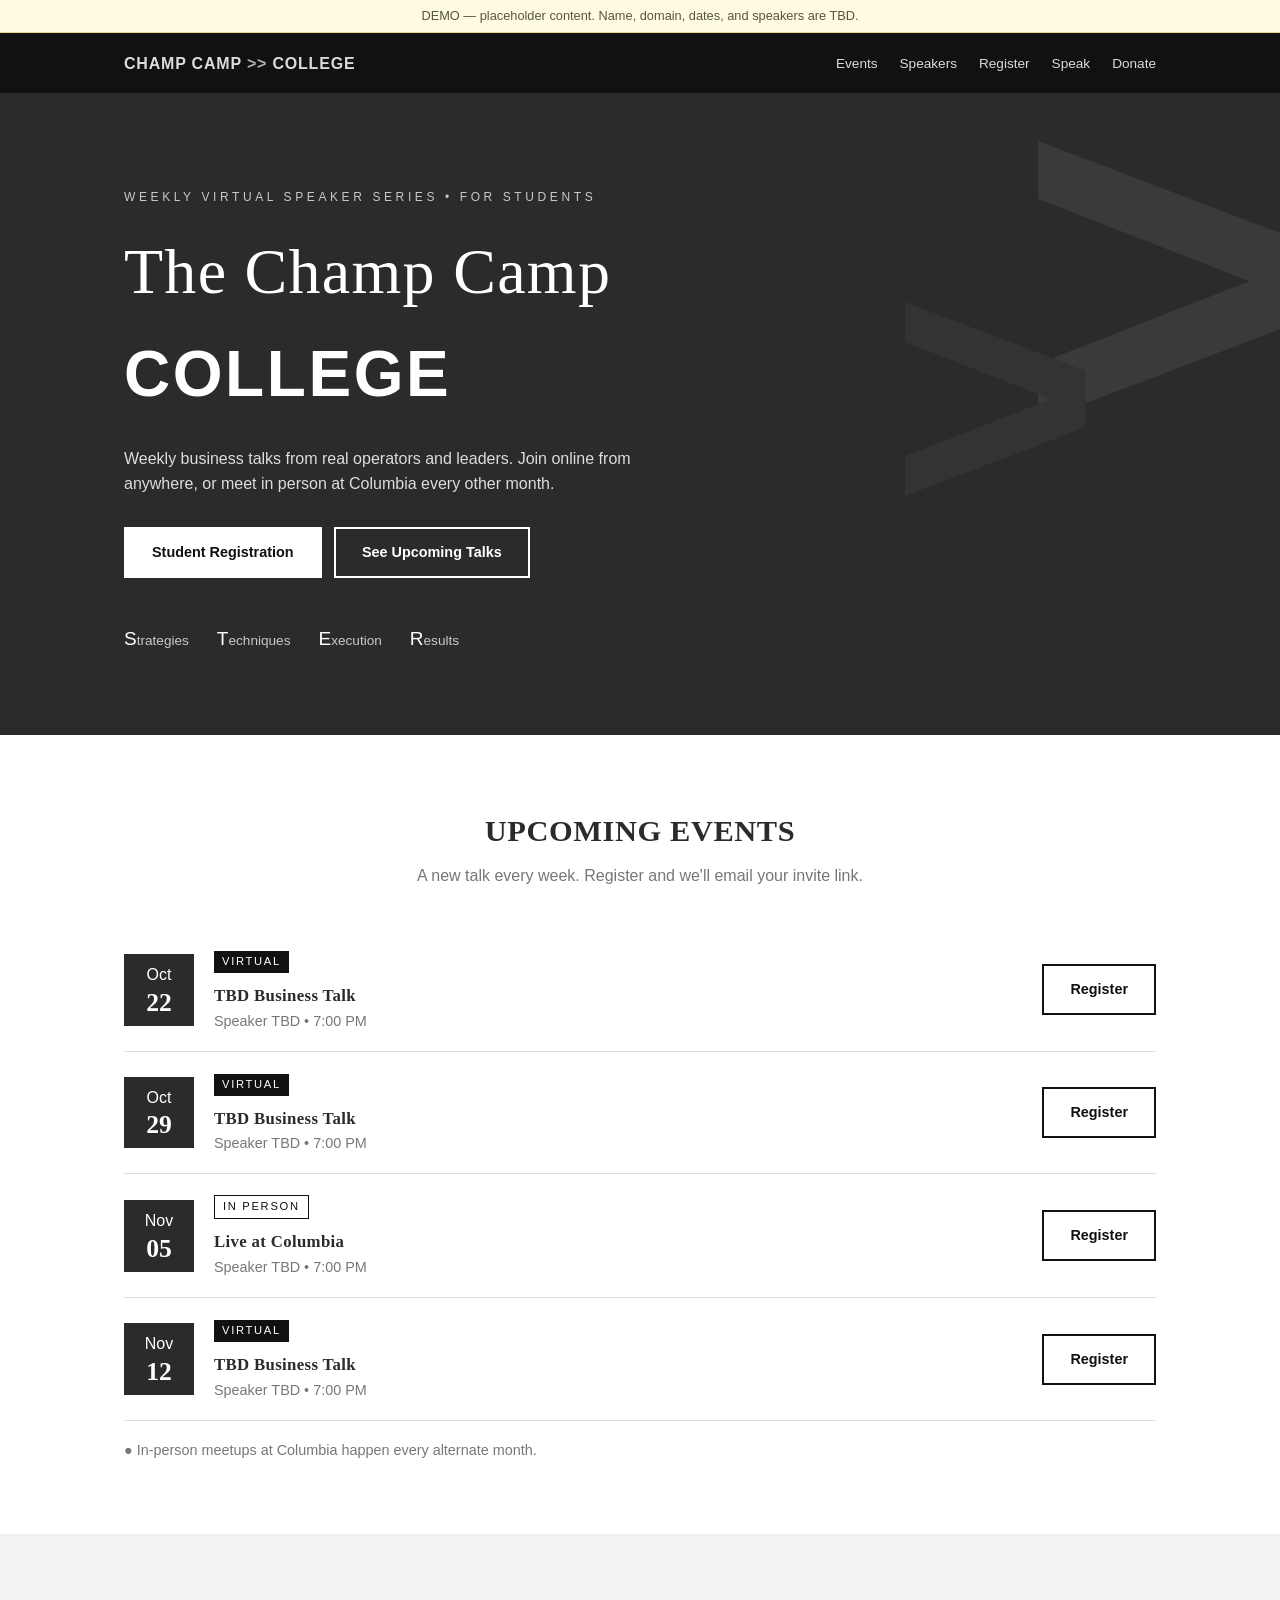
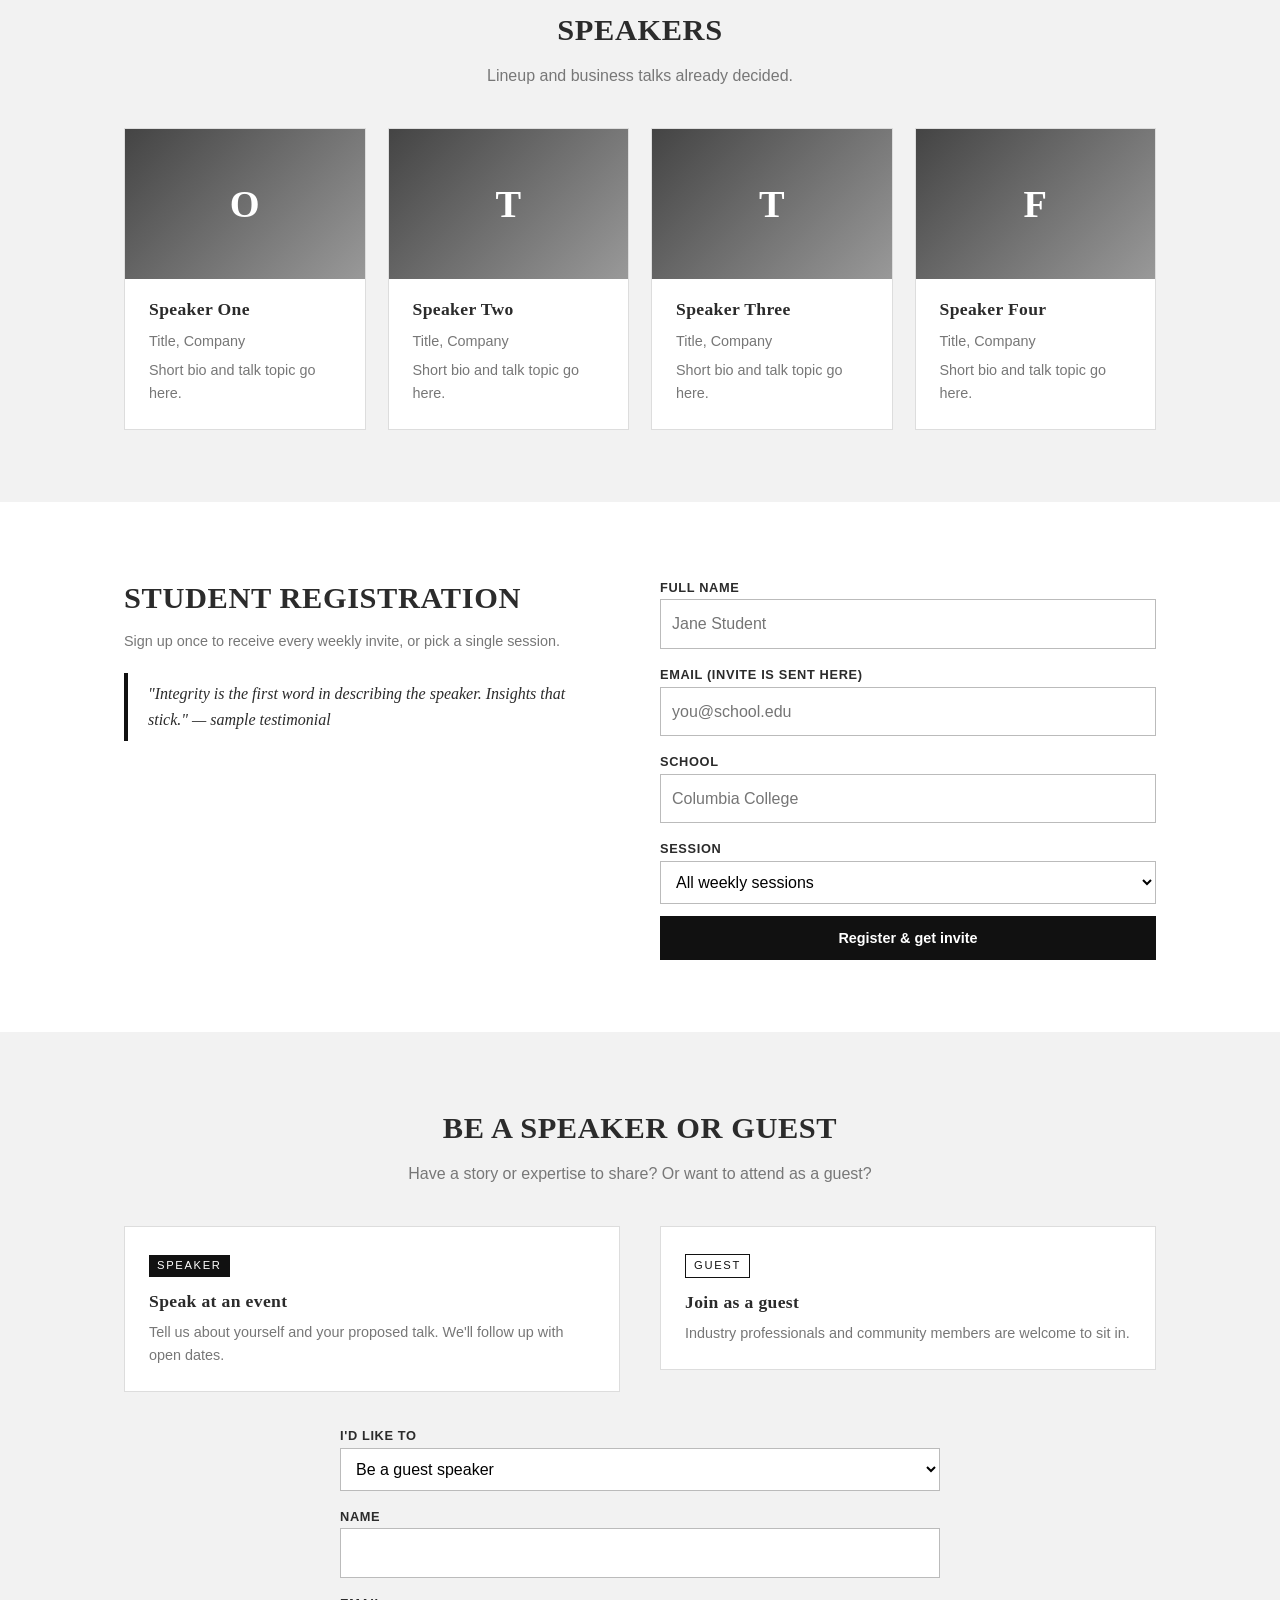
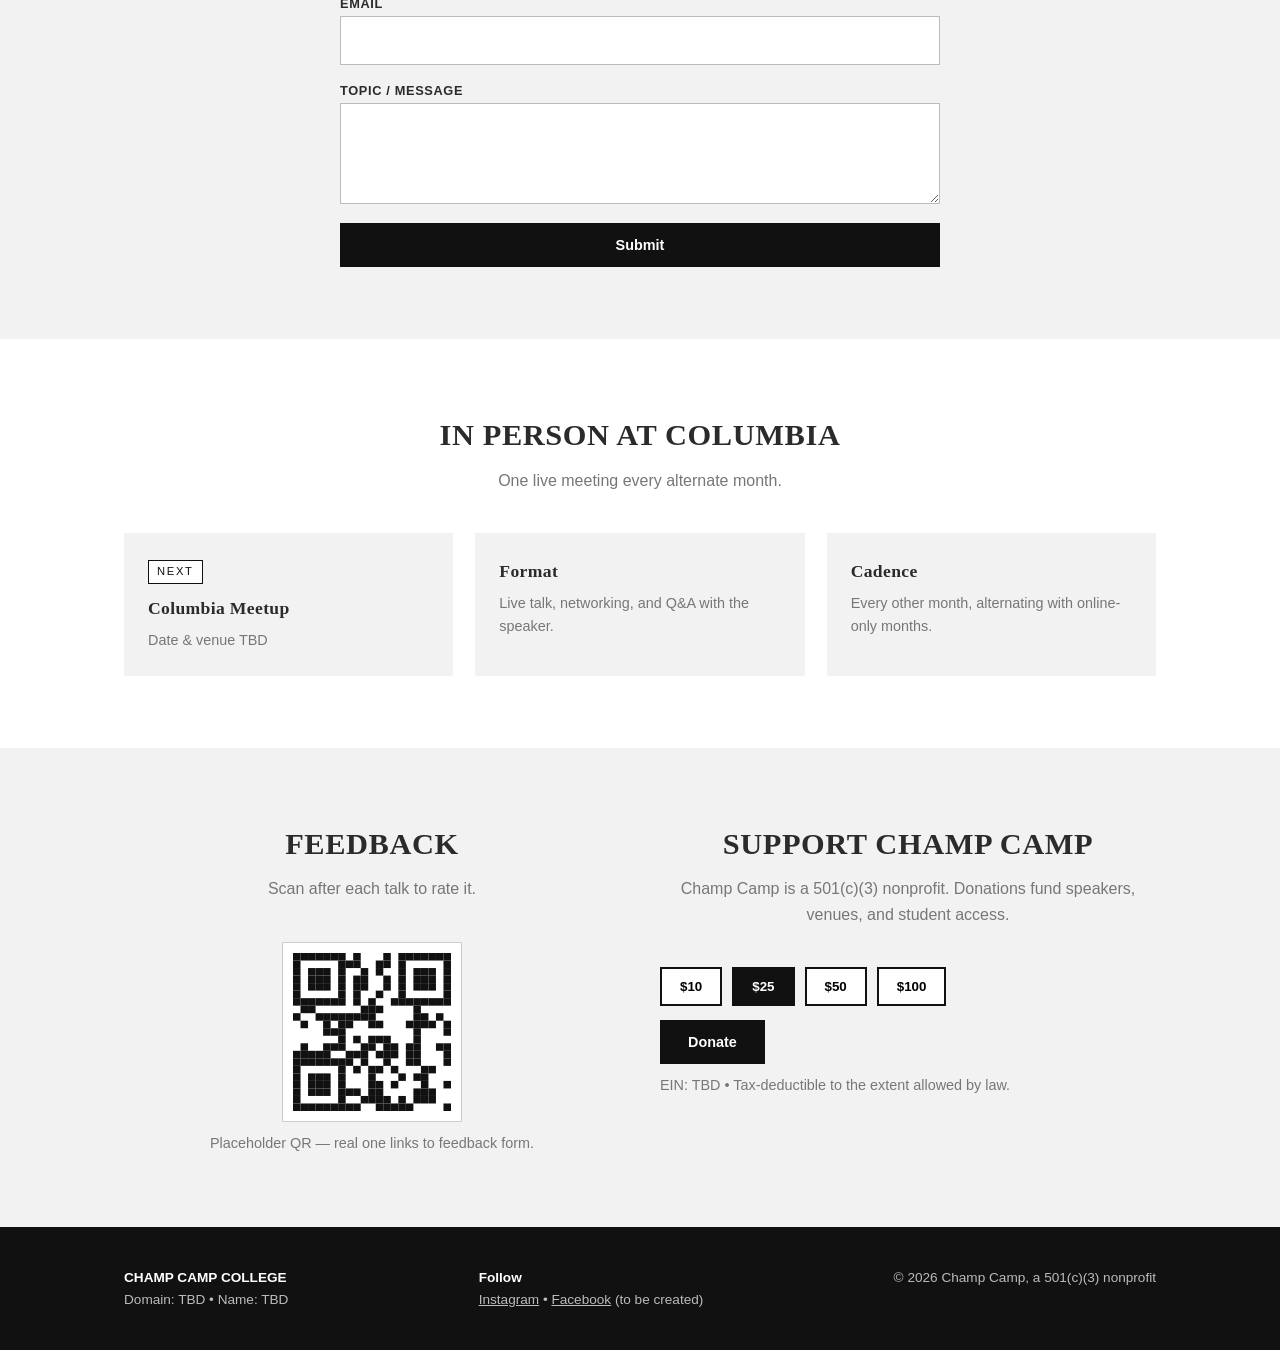
==== index.html @ f2e65703 "Add Champ Camp College demo site Co-authored-by: Copilot <223556219+Copilot@users.noreply.github.com" ====
<!DOCTYPE html>
<html lang="en">
<head>
<meta charset="utf-8">
<meta name="viewport" content="width=device-width, initial-scale=1">
<title>Champ Camp College — Weekly Speaking Events</title>
<style>
  :root{--ink:#2b2b2b;--black:#111;--gray:#c9c9c9;--light:#f2f2f2;--mid:#777;--white:#fff}
  *{box-sizing:border-box;margin:0}
  html{scroll-behavior:smooth}
  body{font-family:"Helvetica Neue",Arial,sans-serif;color:var(--ink);background:var(--white);line-height:1.6}
  h1,h2,h3{font-family:Georgia,"Times New Roman",serif;font-weight:700;letter-spacing:.02em}
  a{color:inherit}
  .wrap{max-width:1080px;margin:auto;padding:0 24px}
  .chev{color:var(--gray);font-weight:900}
  .sc{font-variant:small-caps;letter-spacing:.12em}

  nav{position:sticky;top:0;background:var(--black);color:#fff;z-index:10}
  nav .wrap{display:flex;justify-content:space-between;align-items:center;height:60px}
  nav .logo{font-weight:800;letter-spacing:.05em;text-decoration:none}
  nav ul{display:flex;gap:22px;list-style:none;padding:0;font-size:.85rem}
  nav a{text-decoration:none;opacity:.85}nav a:hover{opacity:1}
  @media(max-width:760px){nav ul{display:none}}

  .hero{background:var(--ink);color:#fff;padding:90px 0 80px;position:relative;overflow:hidden}
  .hero:before,.hero:after{content:">";position:absolute;font:900 520px/1 Arial;color:#3a3a3a;right:-40px;top:-80px}
  .hero:after{right:180px;top:120px;color:#333;font-size:360px}
  .hero .wrap{position:relative;z-index:1}
  .hero small{letter-spacing:.3em;font-size:.75rem;color:var(--gray)}
  .hero h1{font-size:clamp(2.2rem,6vw,4rem);font-weight:400;margin:12px 0 0}
  .hero h1 b{display:block;font-family:Arial,sans-serif;font-weight:900;letter-spacing:.04em}
  .hero p{max-width:520px;margin:20px 0 30px;color:#ddd}
  .stre{margin-top:46px;display:flex;gap:28px;flex-wrap:wrap;font-size:.85rem;color:var(--gray)}
  .stre span:first-letter{font-size:1.4em;color:#fff}

  .btn{display:inline-block;padding:12px 26px;border:2px solid #fff;background:#fff;color:var(--black);font-weight:700;text-decoration:none;cursor:pointer;font-size:.9rem;border-radius:0}
  .btn.ghost{background:transparent;color:#fff;margin-left:8px}
  .btn.dark{background:var(--black);color:#fff;border-color:var(--black)}
  .btn.dark.ghost{background:transparent;color:var(--black);margin:0}

  section{padding:72px 0}
  section.alt{background:var(--light)}
  .title{text-align:center;font-size:1.9rem;text-transform:uppercase;margin-bottom:8px}
  .sub{text-align:center;color:var(--mid);margin-bottom:40px}
  .grid{display:grid;gap:22px;grid-template-columns:repeat(auto-fit,minmax(230px,1fr))}
  .card{background:#fff;border:1px solid #ddd;padding:24px}
  section:not(.alt) .card{background:var(--light);border:0}
  .card h3{font-size:1.1rem;margin-bottom:6px}
  .tag{display:inline-block;font-size:.7rem;letter-spacing:.15em;text-transform:uppercase;background:var(--black);color:#fff;padding:2px 8px;margin-bottom:10px}
  .tag.in{background:#fff;color:var(--black);border:1px solid var(--black)}

  .event{display:flex;gap:20px;align-items:center;padding:18px 0;border-bottom:1px solid #ddd;flex-wrap:wrap}
  .date{min-width:70px;text-align:center;background:var(--ink);color:#fff;padding:8px}
  .date b{display:block;font:700 1.6rem Georgia,serif}
  .event .info{flex:1;min-width:220px}
  .event .info h3{font-size:1.05rem}
  .muted{color:var(--mid);font-size:.9rem}

  .photo{height:150px;background:linear-gradient(135deg,#444,#999);display:flex;align-items:center;justify-content:center;color:#fff;font:700 2.4rem Georgia,serif;margin:-24px -24px 16px}

  .split{display:grid;gap:40px;grid-template-columns:1fr 1fr;align-items:start}
  @media(max-width:760px){.split{grid-template-columns:1fr}}
  form{display:grid;gap:12px}
  input,select,textarea{width:100%;padding:11px;border:1px solid #bbb;font:inherit;background:#fff;border-radius:0}
  label{font-size:.8rem;font-weight:700;letter-spacing:.05em;text-transform:uppercase}
  .ok{display:none;background:var(--black);color:#fff;padding:12px;margin-top:10px}

  .quote{border-left:4px solid var(--black);padding:8px 20px;font-family:Georgia,serif;font-style:italic;background:#fff;margin-top:20px}

  .qr{width:180px;height:180px;background:#fff;padding:10px;border:1px solid #ccc;margin:auto}
  .amounts{display:flex;gap:10px;flex-wrap:wrap;margin:14px 0}
  .amounts button{padding:10px 18px;border:2px solid var(--black);background:#fff;font-weight:700;cursor:pointer}
  .amounts button.on{background:var(--black);color:#fff}

  footer{background:var(--black);color:#bbb;padding:40px 0;font-size:.85rem}
  footer .wrap{display:flex;justify-content:space-between;flex-wrap:wrap;gap:16px}
  footer b{color:#fff}
  .demo{background:#fffbe0;border-bottom:1px solid #e6dc8a;text-align:center;font-size:.8rem;padding:6px;color:#554}
</style>
</head>
<body>
<div class="demo">DEMO — placeholder content. Name, domain, dates, and speakers are TBD.</div>

<nav><div class="wrap">
  <a class="logo" href="#top">CHAMP CAMP <span class="chev">&gt;&gt;</span> COLLEGE</a>
  <ul>
    <li><a href="#events">Events</a></li>
    <li><a href="#speakers">Speakers</a></li>
    <li><a href="#register">Register</a></li>
    <li><a href="#speak">Speak</a></li>
    <li><a href="#donate">Donate</a></li>
  </ul>
</div></nav>

<header class="hero" id="top"><div class="wrap">
  <small>WEEKLY VIRTUAL SPEAKER SERIES &bull; FOR STUDENTS</small>
  <h1>The Champ Camp <b>COLLEGE</b></h1>
  <p>Weekly business talks from real operators and leaders. Join online from anywhere, or meet in person at Columbia every other month.</p>
  <a class="btn" href="#register">Student Registration</a>
  <a class="btn ghost" href="#events">See Upcoming Talks</a>
  <div class="stre"><span>Strategies</span><span>Techniques</span><span>Execution</span><span>Results</span></div>
</div></header>

<section id="events"><div class="wrap">
  <h2 class="title">Upcoming Events</h2>
  <p class="sub">A new talk every week. Register and we'll email your invite link.</p>
  <div id="eventList"></div>
  <p class="muted" style="margin-top:18px">&#9679; In-person meetups at Columbia happen every alternate month.</p>
</div></section>

<section class="alt" id="speakers"><div class="wrap">
  <h2 class="title">Speakers</h2>
  <p class="sub">Lineup and business talks already decided.</p>
  <div class="grid" id="speakerGrid"></div>
</div></section>

<section id="register"><div class="wrap split">
  <div>
    <h2 class="title" style="text-align:left">Student Registration</h2>
    <p class="muted">Sign up once to receive every weekly invite, or pick a single session.</p>
    <div class="quote">"Integrity is the first word in describing the speaker. Insights that stick." &mdash; sample testimonial</div>
  </div>
  <form id="regForm">
    <div><label>Full name</label><input required placeholder="Jane Student"></div>
    <div><label>Email (invite is sent here)</label><input type="email" required placeholder="you@school.edu"></div>
    <div><label>School</label><input placeholder="Columbia College"></div>
    <div><label>Session</label><select id="sessionSel"></select></div>
    <button class="btn dark" type="submit">Register &amp; get invite</button>
    <div class="ok" id="regOk">&#10003; You're in! (Demo: an invite email would be sent now.)</div>
  </form>
</div></section>

<section class="alt" id="speak"><div class="wrap">
  <h2 class="title">Be a Speaker or Guest</h2>
  <p class="sub">Have a story or expertise to share? Or want to attend as a guest?</p>
  <div class="split">
    <div class="card"><span class="tag">Speaker</span><h3>Speak at an event</h3>
      <p class="muted">Tell us about yourself and your proposed talk. We'll follow up with open dates.</p></div>
    <div class="card"><span class="tag in">Guest</span><h3>Join as a guest</h3>
      <p class="muted">Industry professionals and community members are welcome to sit in.</p></div>
  </div>
  <form id="speakForm" style="max-width:600px;margin:30px auto 0">
    <div><label>I'd like to</label><select><option>Be a guest speaker</option><option>Attend as a guest</option></select></div>
    <div><label>Name</label><input required></div>
    <div><label>Email</label><input type="email" required></div>
    <div><label>Topic / message</label><textarea rows="3"></textarea></div>
    <button class="btn dark" type="submit">Submit</button>
    <div class="ok" id="speakOk">&#10003; Thanks! We'll be in touch. (Demo)</div>
  </form>
</div></section>

<section id="inperson"><div class="wrap">
  <h2 class="title">In Person at Columbia</h2>
  <p class="sub">One live meeting every alternate month.</p>
  <div class="grid">
    <div class="card"><span class="tag in">Next</span><h3>Columbia Meetup</h3><p class="muted">Date &amp; venue TBD</p></div>
    <div class="card"><h3>Format</h3><p class="muted">Live talk, networking, and Q&amp;A with the speaker.</p></div>
    <div class="card"><h3>Cadence</h3><p class="muted">Every other month, alternating with online-only months.</p></div>
  </div>
</div></section>

<section class="alt"><div class="wrap split">
  <div id="feedback" style="text-align:center">
    <h2 class="title">Feedback</h2>
    <p class="sub">Scan after each talk to rate it.</p>
    <div class="qr" id="qr"></div>
    <p class="muted" style="margin-top:10px">Placeholder QR — real one links to feedback form.</p>
  </div>
  <div id="donate">
    <h2 class="title">Support Champ Camp</h2>
    <p class="sub">Champ Camp is a 501(c)(3) nonprofit. Donations fund speakers, venues, and student access.</p>
    <div class="amounts" id="amounts">
      <button>$10</button><button class="on">$25</button><button>$50</button><button>$100</button>
    </div>
    <button class="btn dark" id="donateBtn">Donate</button>
    <div class="ok" id="donOk"></div>
    <p class="muted" style="margin-top:10px">EIN: TBD &bull; Tax-deductible to the extent allowed by law.</p>
  </div>
</div></section>

<footer><div class="wrap">
  <div><b>CHAMP CAMP COLLEGE</b><br>Domain: TBD &bull; Name: TBD</div>
  <div><b>Follow</b><br><a href="#">Instagram</a> &bull; <a href="#">Facebook</a> (to be created)</div>
  <div>&copy; 2026 Champ Camp, a 501(c)(3) nonprofit</div>
</div></footer>

<script>
const events=[
  {d:"Oct 22",t:"TBD Business Talk",s:"Speaker TBD",type:"Virtual"},
  {d:"Oct 29",t:"TBD Business Talk",s:"Speaker TBD",type:"Virtual"},
  {d:"Nov 05",t:"Live at Columbia",s:"Speaker TBD",type:"In person"},
  {d:"Nov 12",t:"TBD Business Talk",s:"Speaker TBD",type:"Virtual"},
];
const speakers=["Speaker One","Speaker Two","Speaker Three","Speaker Four"];
const $=s=>document.querySelector(s);

$("#eventList").innerHTML=events.map((e,i)=>{
  const [m,day]=e.d.split(" ");
  return `<div class="event"><div class="date">${m}<b>${day}</b></div>
  <div class="info"><span class="tag ${e.type=="Virtual"?"":"in"}">${e.type}</span>
  <h3>${e.t}</h3><div class="muted">${e.s} &bull; 7:00 PM</div></div>
  <a class="btn dark ghost" href="#register" onclick="$('#sessionSel').value=${i}">Register</a></div>`}).join("");

$("#sessionSel").innerHTML="<option value=''>All weekly sessions</option>"+events.map((e,i)=>`<option value="${i}">${e.d} — ${e.t} (${e.type})</option>`).join("");

$("#speakerGrid").innerHTML=speakers.map(n=>`<div class="card"><div class="photo">${n.split(" ")[1][0]}</div>
  <h3>${n}</h3><div class="muted">Title, Company</div><p class="muted" style="margin-top:6px">Short bio and talk topic go here.</p></div>`).join("");

$("#regForm").onsubmit=e=>{e.preventDefault();$("#regOk").style.display="block"};
$("#speakForm").onsubmit=e=>{e.preventDefault();$("#speakOk").style.display="block"};

document.querySelectorAll("#amounts button").forEach(b=>b.onclick=()=>{
  document.querySelectorAll("#amounts button").forEach(x=>x.classList.remove("on"));b.classList.add("on")});
$("#donateBtn").onclick=()=>{const o=$("#donOk");o.style.display="block";
  o.textContent="Demo: would go to payment for "+$("#amounts .on").textContent+" (Stripe/PayPal later)."};

// decorative placeholder QR (not scannable)
(()=>{let h="",n=21,seed=7;const r=()=>(seed=(seed*9301+49297)%233280)/233280;
 const f=(x,y)=>(x<7&&y<7)||(x>13&&y<7)||(x<7&&y>13);
 for(let y=0;y<n;y++)for(let x=0;x<n;x++){
  let on;
  if(f(x,y)){const a=x%14,b=y%14,ring=Math.max(Math.abs(a-3),Math.abs(b-3));on=ring!==2}
  else on=r()>.5;
  if(on)h+=`<rect x="${x}" y="${y}" width="1" height="1"/>`}
 $("#qr").innerHTML=`<svg viewBox="0 0 21 21" width="100%" height="100%" fill="#111">${h}</svg>`})();
</script>
</body>
</html>
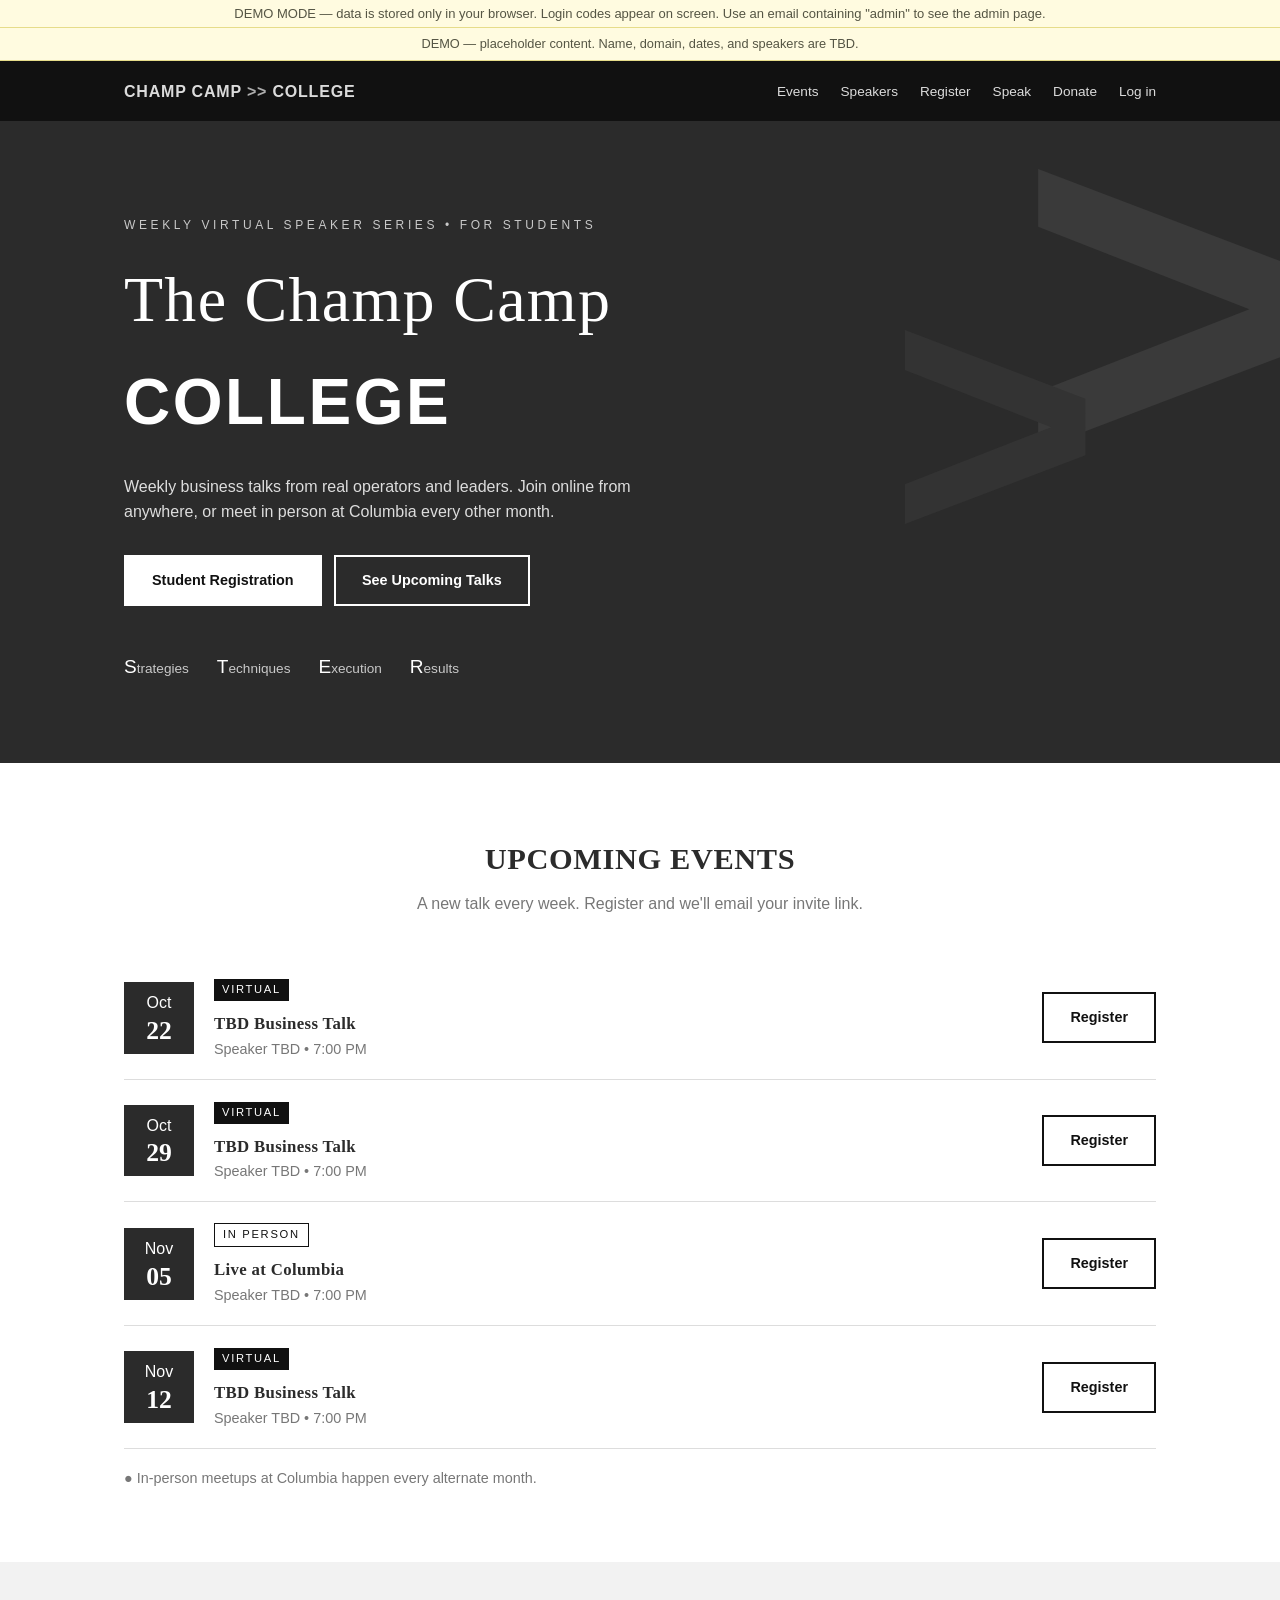
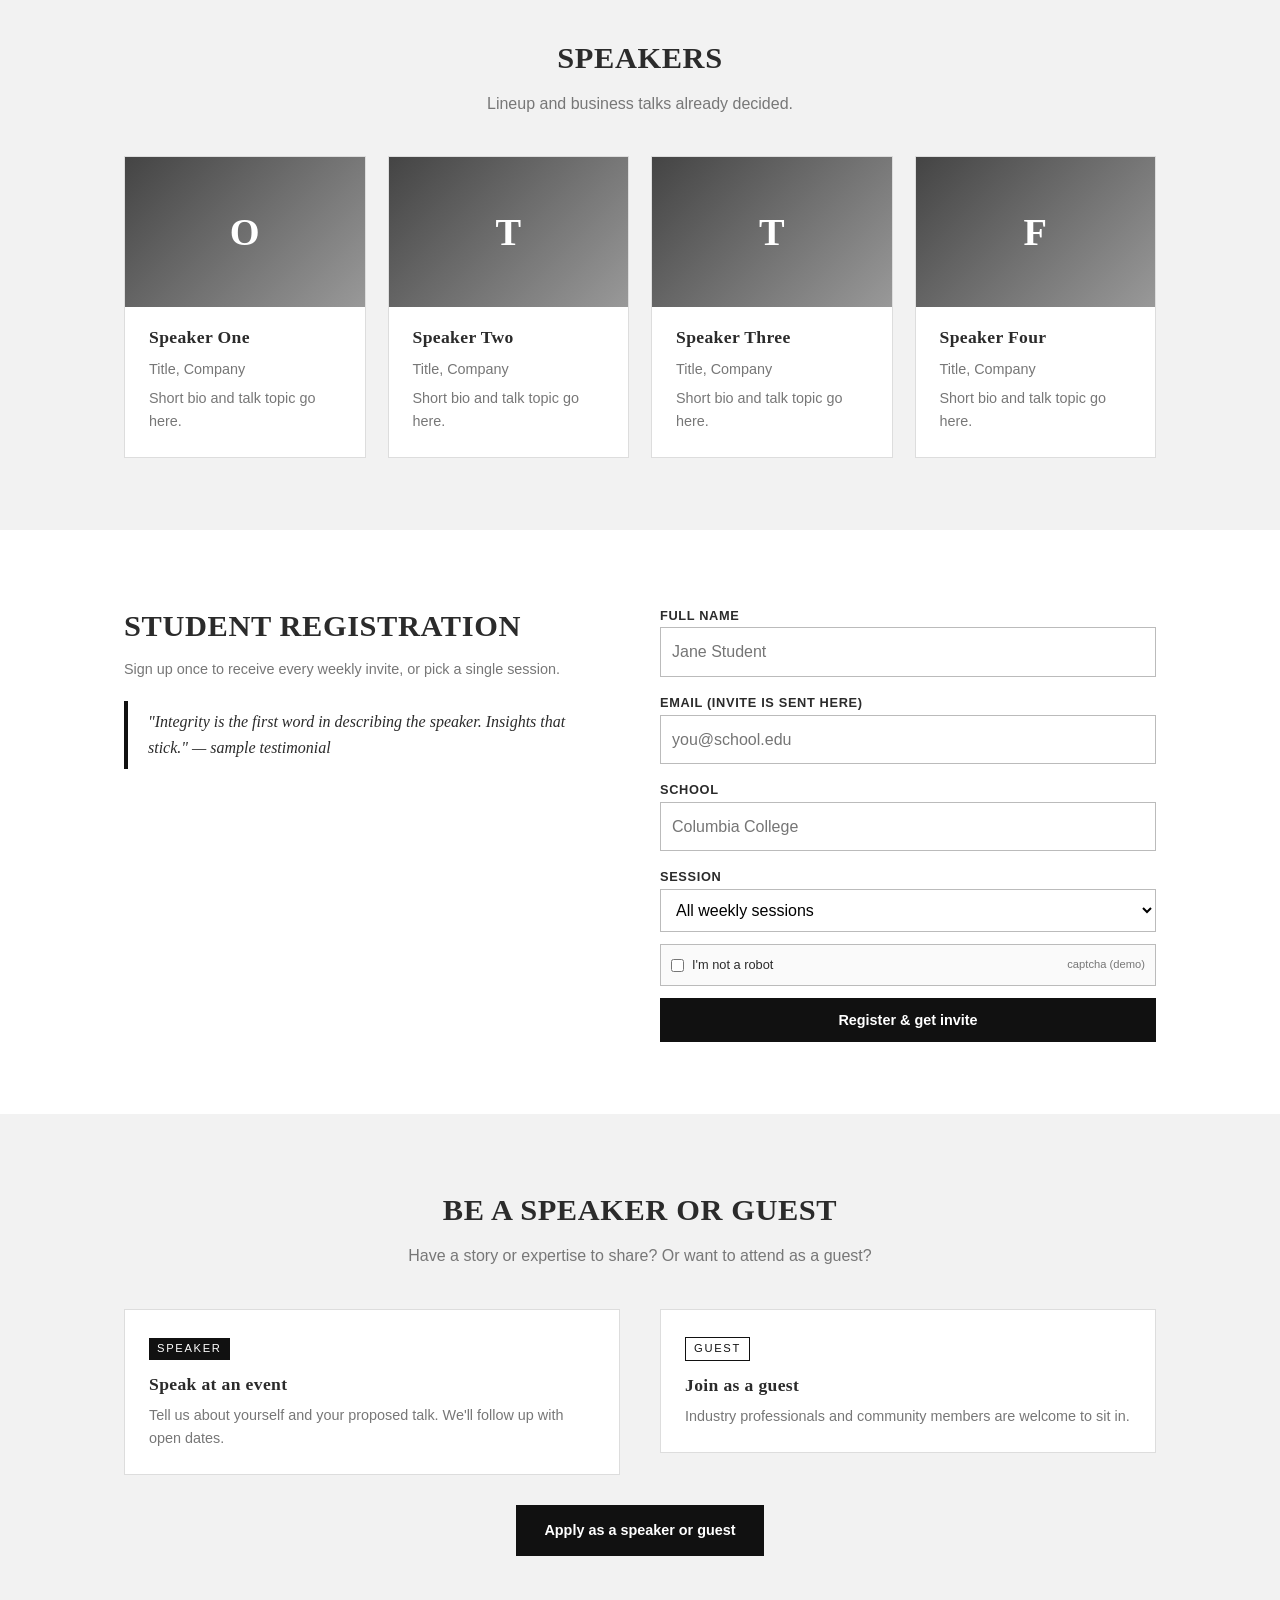
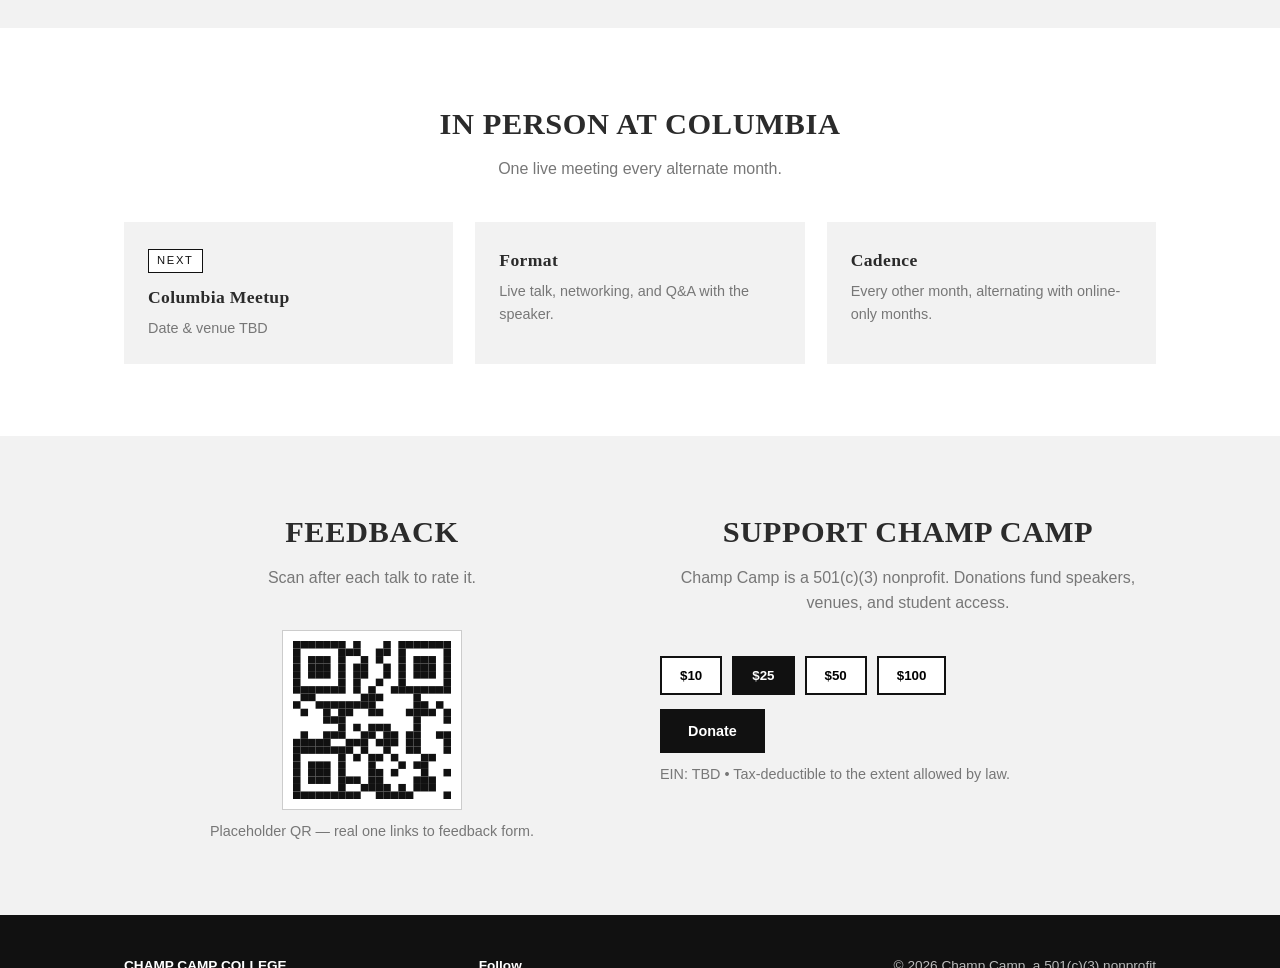
==== commit 8c4352b1: "Redirect site root to demo page Co-authored-by: Copilot <223556219+Copilot@users.noreply.github.com>" ====
--- a/index.html
+++ b/index.html
@@ -1,228 +1,6 @@
 <!DOCTYPE html>
-<html lang="en">
-<head>
-<meta charset="utf-8">
-<meta name="viewport" content="width=device-width, initial-scale=1">
-<title>Champ Camp College — Weekly Speaking Events</title>
-<style>
-  :root{--ink:#2b2b2b;--black:#111;--gray:#c9c9c9;--light:#f2f2f2;--mid:#777;--white:#fff}
-  *{box-sizing:border-box;margin:0}
-  html{scroll-behavior:smooth}
-  body{font-family:"Helvetica Neue",Arial,sans-serif;color:var(--ink);background:var(--white);line-height:1.6}
-  h1,h2,h3{font-family:Georgia,"Times New Roman",serif;font-weight:700;letter-spacing:.02em}
-  a{color:inherit}
-  .wrap{max-width:1080px;margin:auto;padding:0 24px}
-  .chev{color:var(--gray);font-weight:900}
-  .sc{font-variant:small-caps;letter-spacing:.12em}
-
-  nav{position:sticky;top:0;background:var(--black);color:#fff;z-index:10}
-  nav .wrap{display:flex;justify-content:space-between;align-items:center;height:60px}
-  nav .logo{font-weight:800;letter-spacing:.05em;text-decoration:none}
-  nav ul{display:flex;gap:22px;list-style:none;padding:0;font-size:.85rem}
-  nav a{text-decoration:none;opacity:.85}nav a:hover{opacity:1}
-  @media(max-width:760px){nav ul{display:none}}
-
-  .hero{background:var(--ink);color:#fff;padding:90px 0 80px;position:relative;overflow:hidden}
-  .hero:before,.hero:after{content:">";position:absolute;font:900 520px/1 Arial;color:#3a3a3a;right:-40px;top:-80px}
-  .hero:after{right:180px;top:120px;color:#333;font-size:360px}
-  .hero .wrap{position:relative;z-index:1}
-  .hero small{letter-spacing:.3em;font-size:.75rem;color:var(--gray)}
-  .hero h1{font-size:clamp(2.2rem,6vw,4rem);font-weight:400;margin:12px 0 0}
-  .hero h1 b{display:block;font-family:Arial,sans-serif;font-weight:900;letter-spacing:.04em}
-  .hero p{max-width:520px;margin:20px 0 30px;color:#ddd}
-  .stre{margin-top:46px;display:flex;gap:28px;flex-wrap:wrap;font-size:.85rem;color:var(--gray)}
-  .stre span:first-letter{font-size:1.4em;color:#fff}
-
-  .btn{display:inline-block;padding:12px 26px;border:2px solid #fff;background:#fff;color:var(--black);font-weight:700;text-decoration:none;cursor:pointer;font-size:.9rem;border-radius:0}
-  .btn.ghost{background:transparent;color:#fff;margin-left:8px}
-  .btn.dark{background:var(--black);color:#fff;border-color:var(--black)}
-  .btn.dark.ghost{background:transparent;color:var(--black);margin:0}
-
-  section{padding:72px 0}
-  section.alt{background:var(--light)}
-  .title{text-align:center;font-size:1.9rem;text-transform:uppercase;margin-bottom:8px}
-  .sub{text-align:center;color:var(--mid);margin-bottom:40px}
-  .grid{display:grid;gap:22px;grid-template-columns:repeat(auto-fit,minmax(230px,1fr))}
-  .card{background:#fff;border:1px solid #ddd;padding:24px}
-  section:not(.alt) .card{background:var(--light);border:0}
-  .card h3{font-size:1.1rem;margin-bottom:6px}
-  .tag{display:inline-block;font-size:.7rem;letter-spacing:.15em;text-transform:uppercase;background:var(--black);color:#fff;padding:2px 8px;margin-bottom:10px}
-  .tag.in{background:#fff;color:var(--black);border:1px solid var(--black)}
-
-  .event{display:flex;gap:20px;align-items:center;padding:18px 0;border-bottom:1px solid #ddd;flex-wrap:wrap}
-  .date{min-width:70px;text-align:center;background:var(--ink);color:#fff;padding:8px}
-  .date b{display:block;font:700 1.6rem Georgia,serif}
-  .event .info{flex:1;min-width:220px}
-  .event .info h3{font-size:1.05rem}
-  .muted{color:var(--mid);font-size:.9rem}
-
-  .photo{height:150px;background:linear-gradient(135deg,#444,#999);display:flex;align-items:center;justify-content:center;color:#fff;font:700 2.4rem Georgia,serif;margin:-24px -24px 16px}
-
-  .split{display:grid;gap:40px;grid-template-columns:1fr 1fr;align-items:start}
-  @media(max-width:760px){.split{grid-template-columns:1fr}}
-  form{display:grid;gap:12px}
-  input,select,textarea{width:100%;padding:11px;border:1px solid #bbb;font:inherit;background:#fff;border-radius:0}
-  label{font-size:.8rem;font-weight:700;letter-spacing:.05em;text-transform:uppercase}
-  .ok{display:none;background:var(--black);color:#fff;padding:12px;margin-top:10px}
-
-  .quote{border-left:4px solid var(--black);padding:8px 20px;font-family:Georgia,serif;font-style:italic;background:#fff;margin-top:20px}
-
-  .qr{width:180px;height:180px;background:#fff;padding:10px;border:1px solid #ccc;margin:auto}
-  .amounts{display:flex;gap:10px;flex-wrap:wrap;margin:14px 0}
-  .amounts button{padding:10px 18px;border:2px solid var(--black);background:#fff;font-weight:700;cursor:pointer}
-  .amounts button.on{background:var(--black);color:#fff}
-
-  footer{background:var(--black);color:#bbb;padding:40px 0;font-size:.85rem}
-  footer .wrap{display:flex;justify-content:space-between;flex-wrap:wrap;gap:16px}
-  footer b{color:#fff}
-  .demo{background:#fffbe0;border-bottom:1px solid #e6dc8a;text-align:center;font-size:.8rem;padding:6px;color:#554}
-</style>
-</head>
-<body>
-<div class="demo">DEMO — placeholder content. Name, domain, dates, and speakers are TBD.</div>
-
-<nav><div class="wrap">
-  <a class="logo" href="#top">CHAMP CAMP <span class="chev">&gt;&gt;</span> COLLEGE</a>
-  <ul>
-    <li><a href="#events">Events</a></li>
-    <li><a href="#speakers">Speakers</a></li>
-    <li><a href="#register">Register</a></li>
-    <li><a href="#speak">Speak</a></li>
-    <li><a href="#donate">Donate</a></li>
-  </ul>
-</div></nav>
-
-<header class="hero" id="top"><div class="wrap">
-  <small>WEEKLY VIRTUAL SPEAKER SERIES &bull; FOR STUDENTS</small>
-  <h1>The Champ Camp <b>COLLEGE</b></h1>
-  <p>Weekly business talks from real operators and leaders. Join online from anywhere, or meet in person at Columbia every other month.</p>
-  <a class="btn" href="#register">Student Registration</a>
-  <a class="btn ghost" href="#events">See Upcoming Talks</a>
-  <div class="stre"><span>Strategies</span><span>Techniques</span><span>Execution</span><span>Results</span></div>
-</div></header>
-
-<section id="events"><div class="wrap">
-  <h2 class="title">Upcoming Events</h2>
-  <p class="sub">A new talk every week. Register and we'll email your invite link.</p>
-  <div id="eventList"></div>
-  <p class="muted" style="margin-top:18px">&#9679; In-person meetups at Columbia happen every alternate month.</p>
-</div></section>
-
-<section class="alt" id="speakers"><div class="wrap">
-  <h2 class="title">Speakers</h2>
-  <p class="sub">Lineup and business talks already decided.</p>
-  <div class="grid" id="speakerGrid"></div>
-</div></section>
-
-<section id="register"><div class="wrap split">
-  <div>
-    <h2 class="title" style="text-align:left">Student Registration</h2>
-    <p class="muted">Sign up once to receive every weekly invite, or pick a single session.</p>
-    <div class="quote">"Integrity is the first word in describing the speaker. Insights that stick." &mdash; sample testimonial</div>
-  </div>
-  <form id="regForm">
-    <div><label>Full name</label><input required placeholder="Jane Student"></div>
-    <div><label>Email (invite is sent here)</label><input type="email" required placeholder="you@school.edu"></div>
-    <div><label>School</label><input placeholder="Columbia College"></div>
-    <div><label>Session</label><select id="sessionSel"></select></div>
-    <button class="btn dark" type="submit">Register &amp; get invite</button>
-    <div class="ok" id="regOk">&#10003; You're in! (Demo: an invite email would be sent now.)</div>
-  </form>
-</div></section>
-
-<section class="alt" id="speak"><div class="wrap">
-  <h2 class="title">Be a Speaker or Guest</h2>
-  <p class="sub">Have a story or expertise to share? Or want to attend as a guest?</p>
-  <div class="split">
-    <div class="card"><span class="tag">Speaker</span><h3>Speak at an event</h3>
-      <p class="muted">Tell us about yourself and your proposed talk. We'll follow up with open dates.</p></div>
-    <div class="card"><span class="tag in">Guest</span><h3>Join as a guest</h3>
-      <p class="muted">Industry professionals and community members are welcome to sit in.</p></div>
-  </div>
-  <form id="speakForm" style="max-width:600px;margin:30px auto 0">
-    <div><label>I'd like to</label><select><option>Be a guest speaker</option><option>Attend as a guest</option></select></div>
-    <div><label>Name</label><input required></div>
-    <div><label>Email</label><input type="email" required></div>
-    <div><label>Topic / message</label><textarea rows="3"></textarea></div>
-    <button class="btn dark" type="submit">Submit</button>
-    <div class="ok" id="speakOk">&#10003; Thanks! We'll be in touch. (Demo)</div>
-  </form>
-</div></section>
-
-<section id="inperson"><div class="wrap">
-  <h2 class="title">In Person at Columbia</h2>
-  <p class="sub">One live meeting every alternate month.</p>
-  <div class="grid">
-    <div class="card"><span class="tag in">Next</span><h3>Columbia Meetup</h3><p class="muted">Date &amp; venue TBD</p></div>
-    <div class="card"><h3>Format</h3><p class="muted">Live talk, networking, and Q&amp;A with the speaker.</p></div>
-    <div class="card"><h3>Cadence</h3><p class="muted">Every other month, alternating with online-only months.</p></div>
-  </div>
-</div></section>
-
-<section class="alt"><div class="wrap split">
-  <div id="feedback" style="text-align:center">
-    <h2 class="title">Feedback</h2>
-    <p class="sub">Scan after each talk to rate it.</p>
-    <div class="qr" id="qr"></div>
-    <p class="muted" style="margin-top:10px">Placeholder QR — real one links to feedback form.</p>
-  </div>
-  <div id="donate">
-    <h2 class="title">Support Champ Camp</h2>
-    <p class="sub">Champ Camp is a 501(c)(3) nonprofit. Donations fund speakers, venues, and student access.</p>
-    <div class="amounts" id="amounts">
-      <button>$10</button><button class="on">$25</button><button>$50</button><button>$100</button>
-    </div>
-    <button class="btn dark" id="donateBtn">Donate</button>
-    <div class="ok" id="donOk"></div>
-    <p class="muted" style="margin-top:10px">EIN: TBD &bull; Tax-deductible to the extent allowed by law.</p>
-  </div>
-</div></section>
-
-<footer><div class="wrap">
-  <div><b>CHAMP CAMP COLLEGE</b><br>Domain: TBD &bull; Name: TBD</div>
-  <div><b>Follow</b><br><a href="#">Instagram</a> &bull; <a href="#">Facebook</a> (to be created)</div>
-  <div>&copy; 2026 Champ Camp, a 501(c)(3) nonprofit</div>
-</div></footer>
-
-<script>
-const events=[
-  {d:"Oct 22",t:"TBD Business Talk",s:"Speaker TBD",type:"Virtual"},
-  {d:"Oct 29",t:"TBD Business Talk",s:"Speaker TBD",type:"Virtual"},
-  {d:"Nov 05",t:"Live at Columbia",s:"Speaker TBD",type:"In person"},
-  {d:"Nov 12",t:"TBD Business Talk",s:"Speaker TBD",type:"Virtual"},
-];
-const speakers=["Speaker One","Speaker Two","Speaker Three","Speaker Four"];
-const $=s=>document.querySelector(s);
-
-$("#eventList").innerHTML=events.map((e,i)=>{
-  const [m,day]=e.d.split(" ");
-  return `<div class="event"><div class="date">${m}<b>${day}</b></div>
-  <div class="info"><span class="tag ${e.type=="Virtual"?"":"in"}">${e.type}</span>
-  <h3>${e.t}</h3><div class="muted">${e.s} &bull; 7:00 PM</div></div>
-  <a class="btn dark ghost" href="#register" onclick="$('#sessionSel').value=${i}">Register</a></div>`}).join("");
-
-$("#sessionSel").innerHTML="<option value=''>All weekly sessions</option>"+events.map((e,i)=>`<option value="${i}">${e.d} — ${e.t} (${e.type})</option>`).join("");
-
-$("#speakerGrid").innerHTML=speakers.map(n=>`<div class="card"><div class="photo">${n.split(" ")[1][0]}</div>
-  <h3>${n}</h3><div class="muted">Title, Company</div><p class="muted" style="margin-top:6px">Short bio and talk topic go here.</p></div>`).join("");
-
-$("#regForm").onsubmit=e=>{e.preventDefault();$("#regOk").style.display="block"};
-$("#speakForm").onsubmit=e=>{e.preventDefault();$("#speakOk").style.display="block"};
-
-document.querySelectorAll("#amounts button").forEach(b=>b.onclick=()=>{
-  document.querySelectorAll("#amounts button").forEach(x=>x.classList.remove("on"));b.classList.add("on")});
-$("#donateBtn").onclick=()=>{const o=$("#donOk");o.style.display="block";
-  o.textContent="Demo: would go to payment for "+$("#amounts .on").textContent+" (Stripe/PayPal later)."};
-
-// decorative placeholder QR (not scannable)
-(()=>{let h="",n=21,seed=7;const r=()=>(seed=(seed*9301+49297)%233280)/233280;
- const f=(x,y)=>(x<7&&y<7)||(x>13&&y<7)||(x<7&&y>13);
- for(let y=0;y<n;y++)for(let x=0;x<n;x++){
-  let on;
-  if(f(x,y)){const a=x%14,b=y%14,ring=Math.max(Math.abs(a-3),Math.abs(b-3));on=ring!==2}
-  else on=r()>.5;
-  if(on)h+=`<rect x="${x}" y="${y}" width="1" height="1"/>`}
- $("#qr").innerHTML=`<svg viewBox="0 0 21 21" width="100%" height="100%" fill="#111">${h}</svg>`})();
-</script>
-</body>
-</html>
+<html lang="en"><head><meta charset="utf-8">
+<title>Champ Camp College</title>
+<meta http-equiv="refresh" content="0; url=public/index.html">
+<link rel="canonical" href="public/index.html">
+</head><body><a href="public/index.html">Continue to Champ Camp College</a></body></html>
